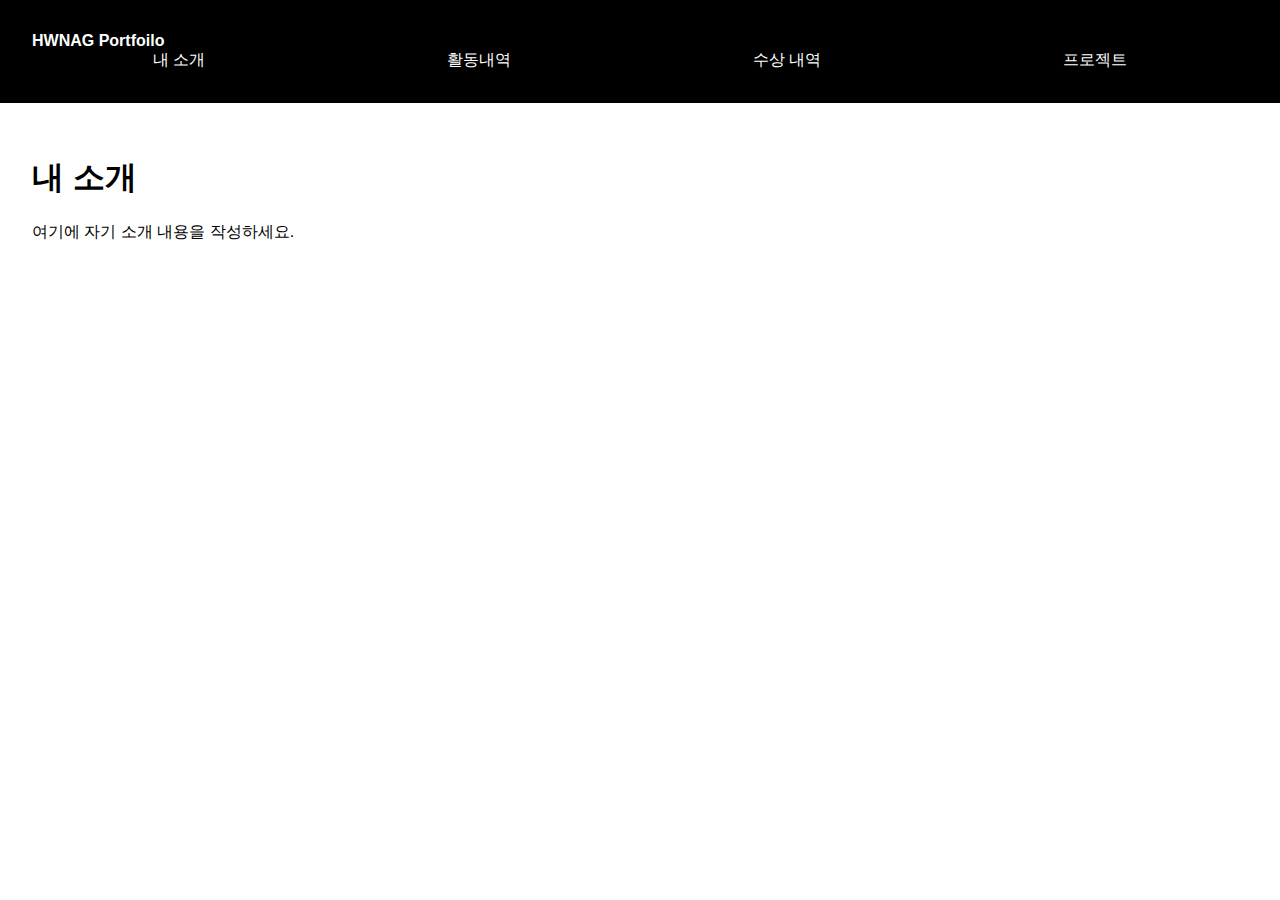
==== index.html @ f0f3b33b "시작" ====
<!DOCTYPE html>
<html lang="ko">
<head>
    <meta charset="UTF-8">
    <meta name="viewport" content="width=device-width, initial-scale=1.0">
    <title>내 소개</title>
    <link rel="stylesheet" href="styles.css">
</head>
<body>
    <nav>
    <b> HWNAG Portfoilo</b>
        <div class="menu-icon" onclick="toggleMenu()">☰</div>
        <ul id="nav-links">
            <li><a href="index.html">내 소개</a></li>
            <li><a href="activities.html">활동내역</a></li>
            <li><a href="awards.html">수상 내역</a></li>
            <li><a href="projects.html">프로젝트</a></li>
        </ul>
    </nav>
    <section>
        <h1>내 소개</h1>
        <p>여기에 자기 소개 내용을 작성하세요.</p>
    </section>
    <script>
        function toggleMenu() {
            var navLinks = document.getElementById("nav-links");
            if (navLinks.style.display === "block") {
                navLinks.style.display = "none";
            } else {
                navLinks.style.display = "block";
            }
        }
    </script>
</body>
</html>
---- styles.css ----
body {
  font-family: Arial, sans-serif;
  margin: 0;
  padding: 0;
}

nav {
  background-color: #000000;
  color: #fff;
  padding: 2rem;
  position: relative;
}

.menu-icon {
  display: none;
  font-size: 1.5rem;
  cursor: pointer;
  position: absolute;
  top: 1rem;
  right: 1rem;
}

nav ul {
  list-style: none;
  display: flex;
  justify-content: space-around;
  padding: 0;
  margin: 0;
}

nav ul li {
  margin: 0;
}

nav ul li a {
  color: #fff;
  text-decoration: none;
  padding: 0.5rem 1rem;
}

nav ul li a:hover {
  background-color: #797979;
}

section {
  padding: 2rem;
}

@media (max-width: 768px) {
  .menu-icon {
      display: block;
  }

  nav ul {
      display: none;
      flex-direction: column;
      width: 100%;
      background-color: #000000;
      position: absolute;
      top: 3rem;
      left: 0;
  }

  nav ul li {
      text-align: center;
      margin: 0;
  }

  nav ul li a {
      display: block;
      padding: 1rem;
  }

  nav ul#nav-links {
      display: none;
  }
}
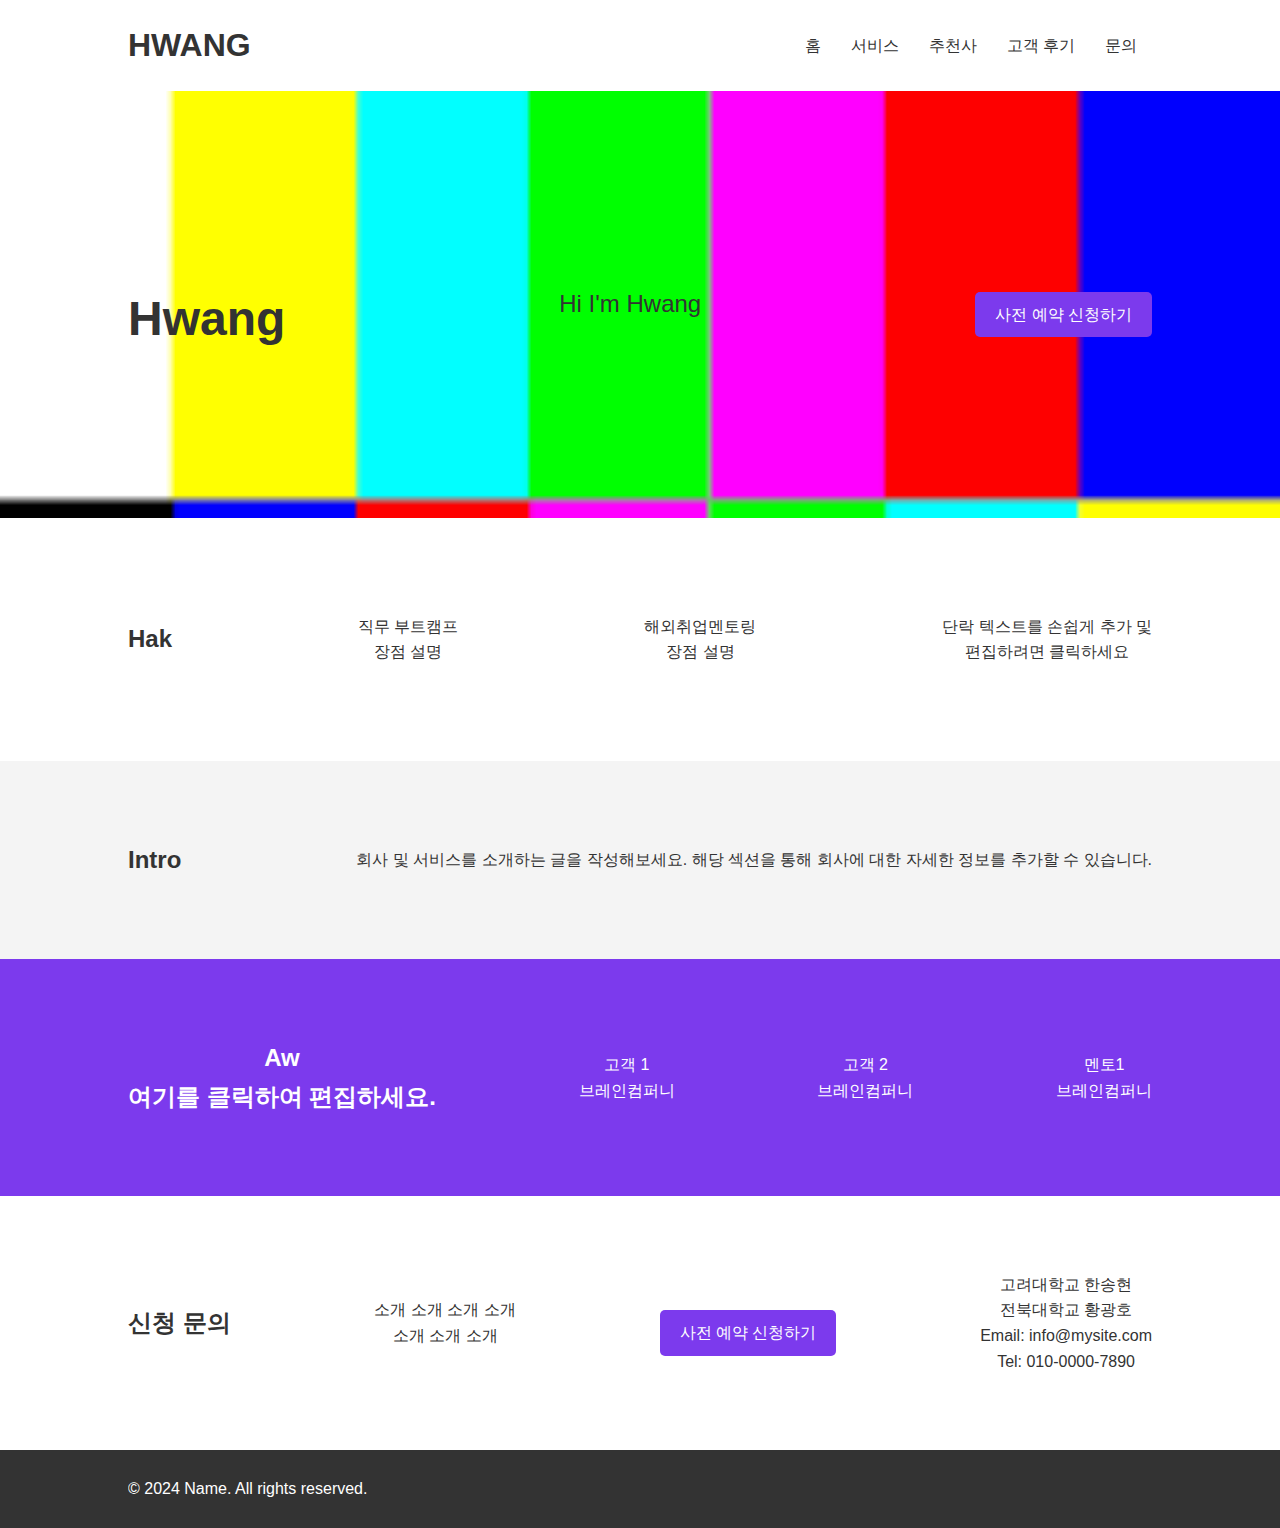
==== commit fdf56103: "수정" ====
--- a/index.html
+++ b/index.html
@@ -1,35 +1,100 @@
+
 <!DOCTYPE html>
 <html lang="ko">
 <head>
     <meta charset="UTF-8">
     <meta name="viewport" content="width=device-width, initial-scale=1.0">
-    <title>내 소개</title>
+    <title>해외 취업 멘토링 플랫폼</title>
     <link rel="stylesheet" href="styles.css">
 </head>
 <body>
-    <nav>
-    <b> HWNAG Portfoilo</b>
-        <div class="menu-icon" onclick="toggleMenu()">☰</div>
-        <ul id="nav-links">
-            <li><a href="index.html">내 소개</a></li>
-            <li><a href="activities.html">활동내역</a></li>
-            <li><a href="awards.html">수상 내역</a></li>
-            <li><a href="projects.html">프로젝트</a></li>
-        </ul>
-    </nav>
-    <section>
-        <h1>내 소개</h1>
-        <p>여기에 자기 소개 내용을 작성하세요.</p>
+    <header>
+        <div class="container">
+            <div class="logo">
+                <h1>HWANG</h1>
+            </div>
+            <nav>
+                <div class="menu-toggle" id="mobile-menu">
+                    <span class="bar"></span>
+                    <span class="bar"></span>
+                    <span class="bar"></span>
+                </div>
+                <ul class="nav-links" id="nav-links">
+                    <li><a href="/index.html">홈</a></li>
+                    <li><a href="/intro.html">서비스</a></li>
+                    <li><a href="#">추천사</a></li>
+                    <li><a href="#">고객 후기</a></li>
+                    <li><a href="#">문의</a></li>
+                </ul>
+            </nav>
+        </div>
+    </header>
+
+    <section id="hero">
+        <div class="container">
+            <h2>Hwang</h2>
+            <p>Hi I'm Hwang</p>
+            <a href="https://forms.gle/NnNFjfzxg97rs1JGA" class="btn-learn-more">사전 예약 신청하기</a>
+        </div>
     </section>
-    <script>
-        function toggleMenu() {
-            var navLinks = document.getElementById("nav-links");
-            if (navLinks.style.display === "block") {
-                navLinks.style.display = "none";
-            } else {
-                navLinks.style.display = "block";
-            }
-        }
+
+    <section id="features">
+        <div class="container">
+            <h2>Hak</h2>
+            <div class="feature">
+                <p>직무 부트캠프<br>장점 설명</p>
+            </div>
+            <div class="feature">
+                <p>해외취업멘토링<br>장점 설명</p>
+            </div>
+            <div class="feature">
+                <p>단락 텍스트를 손쉽게 추가 및<br>편집하려면 클릭하세요</p>
+            </div>
+        </div>
+    </section>
+
+    <section id="about">
+        <div class="container">
+            <h2>Intro</h2>
+            <p>회사 및 서비스를 소개하는 글을 작성해보세요. 해당 섹션을 통해 회사에 대한 자세한 정보를 추가할 수 있습니다.</p>
+        </div>
+    </section>
+
+    <section id="testimonials">
+        <div class="container">
+            <h2>Aw<br>여기를 클릭하여 편집하세요.</h2>
+            <div class="testimonial">
+                <p>고객 1<br>브레인컴퍼니</p>
+            </div>
+            <div class="testimonial">
+                <p>고객 2<br>브레인컴퍼니</p>
+            </div>
+            <div class="testimonial">
+                <p>멘토1<br>브레인컴퍼니</p>
+            </div>
+        </div>
+    </section>
+
+    <section id="contact">
+        <div class="container">
+            <h2>신청 문의</h2>
+            소개 소개 소개 소개 <br>
+            소개 소개 소개 
+            <a href="https://forms.gle/NnNFjfzxg97rs1JGA" class="btn-learn-more">사전 예약 신청하기</a>
+            <p>고려대학교 한송현<br> 전북대학교 황광호 <br>Email: info@mysite.com<br>Tel: 010-0000-7890</p>
+        </div>
+    </section>
+
+    <footer>
+        <div class="container">
+            <p>© 2024 Name. All rights reserved.</p>
+        </div>
+    </footer>
+    <script> 
+        document.getElementById('mobile-menu').addEventListener('click', function() {
+    var navLinks = document.getElementById('nav-links');
+    navLinks.classList.toggle('active');
+});
     </script>
 </body>
 </html>
--- a/styles.css
+++ b/styles.css
@@ -1,77 +1,281 @@
 body {
-  font-family: Arial, sans-serif;
+  font-family: 'Arial', sans-serif;
   margin: 0;
   padding: 0;
+  line-height: 1.6;
+  color: #333;
+}
+
+.container {
+  width: 80%;
+  margin: auto;
+  overflow: hidden;
+  display: flex;
+  justify-content: space-between;
+  align-items: center;
+}
+
+header {
+  background: #fff;
+  color: #333;
+  padding: 20px 0;
+  display: flex;
+  justify-content: space-between;
+  align-items: center;
+}
+
+header .logo h1 {
+  margin: 0;
+  font-size: 2rem;
+  color: #333;
 }
 
 nav {
-  background-color: #000000;
-  color: #fff;
-  padding: 2rem;
-  position: relative;
-}
-
-.menu-icon {
+  display: flex;
+  align-items: center;
+}
+
+.nav-links {
+  list-style: none;
+  padding: 0;
+  margin: 0;
+  display: flex;
+}
+
+.nav-links li {
+  margin: 0 15px;
+}
+
+.nav-links li a {
+  color: #333;
+  text-decoration: none;
+}
+
+.menu-toggle {
   display: none;
-  font-size: 1.5rem;
+  flex-direction: column;
   cursor: pointer;
   position: absolute;
-  top: 1rem;
-  right: 1rem;
-}
-
-nav ul {
-  list-style: none;
-  display: flex;
-  justify-content: space-around;
-  padding: 0;
-  margin: 0;
-}
-
-nav ul li {
-  margin: 0;
-}
-
-nav ul li a {
-  color: #fff;
+  top: 20px;
+  right: 20px; /* 우측 상단에 위치 */
+}
+
+.menu-toggle .bar {
+  width: 30px;
+  height: 3px;
+  background-color: #333;
+  margin: 5px 0;
+  transition: 0.4s;
+}
+
+.btn-contact {
+  background: #7c3aed;
+  color: #fff;
+  padding: 10px 20px;
   text-decoration: none;
-  padding: 0.5rem 1rem;
-}
-
-nav ul li a:hover {
-  background-color: #797979;
-}
-
-section {
-  padding: 2rem;
-}
-
+  border-radius: 5px;
+  margin-left: auto;
+  display: inline-block;
+}
+
+#hero {
+  background-image: url('/images.png');
+  background-size: cover;
+  background-position: center;
+  color: #333;
+  padding: 150px 0;
+  text-align: center;
+}
+
+#hero h2 {
+  font-size: 3rem;
+  margin-bottom: 10px;
+}
+
+#hero p {
+  font-size: 1.5rem;
+}
+
+.btn-learn-more {
+  background: #7c3aed;
+  color: #fff;
+  padding: 10px 20px;
+  text-decoration: none;
+  border-radius: 5px;
+  margin-top: 20px;
+  display: inline-block;
+}
+
+#features {
+  padding: 60px 0;
+  text-align: center;
+}
+
+#features .feature {
+  margin: 20px 0;
+}
+
+#about {
+  background: #f4f4f4;
+  padding: 60px 0;
+  text-align: center;
+}
+
+#testimonials {
+  background: #7c3aed;
+  color: #fff;
+  padding: 60px 0;
+  text-align: center;
+}
+
+#contact {
+  background: #fff;
+  padding: 60px 0;
+  text-align: center;
+}
+
+#contact form {
+  margin-top: 20px;
+  display: inline-block;
+  text-align: left;
+}
+
+#contact form input, #contact form textarea {
+  width: 100%;
+  padding: 10px;
+  margin: 10px 0;
+}
+
+#contact form button {
+  background: #7c3aed;
+  color: #fff;
+  padding: 10px 20px;
+  border: none;
+  border-radius: 5px;
+  cursor: pointer;
+}
+
+footer {
+  background: #333;
+  color: #fff;
+  text-align: center;
+  padding: 10px 0;
+}
+
+/* 모바일 최적화 */
 @media (max-width: 768px) {
-  .menu-icon {
-      display: block;
-  }
-
-  nav ul {
-      display: none;
-      flex-direction: column;
-      width: 100%;
-      background-color: #000000;
-      position: absolute;
-      top: 3rem;
-      left: 0;
-  }
-
-  nav ul li {
-      text-align: center;
-      margin: 0;
-  }
-
-  nav ul li a {
-      display: block;
-      padding: 1rem;
-  }
-
-  nav ul#nav-links {
-      display: none;
-  }
-}
+  .container {
+    width: 90%;
+    flex-direction: column;
+    align-items: center;
+  }
+
+  header {
+    flex-direction: column;
+    align-items: center;
+    padding: 10px 0;
+    position: relative;
+  }
+
+  header .logo h1 {
+    font-size: 1.5rem;
+  }
+
+  .menu-toggle {
+    display: flex; /* 모바일에서 햄버거 메뉴 표시 */
+  }
+
+  .nav-links {
+    flex-direction: column;
+    width: 100%;
+    display: none;
+    text-align: center;
+  }
+
+  .nav-links.active {
+    display: flex; /* 토글 시 네비게이션 표시 */
+  }
+
+  .btn-contact {
+    margin-left: 0;
+    width: 100%;
+    text-align: center;
+    padding: 15px 0;
+  }
+
+  #hero {
+    padding: 100px 0;
+    background-position: top;
+  }
+
+  #hero h2 {
+    font-size: 2rem;
+  }
+
+  #hero p {
+    font-size: 1.2rem;
+  }
+
+  .btn-learn-more {
+    width: 100%;
+    text-align: center;
+    padding: 15px 0;
+    font-size: 1.2rem;
+  }
+
+  #features, #about, #testimonials, #contact {
+    padding: 50px 0;
+  }
+
+  #features .feature {
+    margin: 15px 0;
+  }
+
+  #contact form input, #contact form textarea {
+    width: 100%;
+    padding: 15px;
+    margin: 10px 0;
+    font-size: 1rem;
+  }
+
+  #contact form button {
+    width: 100%;
+    padding: 15px;
+    font-size: 1.2rem;
+  }
+}
+
+/* 더 작은 모바일 기기 (예: 아이폰 SE) */
+@media (max-width: 480px) {
+  header .logo h1 {
+    font-size: 2.0rem;
+  }
+
+  .btn-contact {
+    padding: 12px 0;
+    font-size: 1rem;
+  }
+
+  #hero h2 {
+    font-size: 1.8rem;
+  }
+
+  #hero p {
+    font-size: 1rem;
+  }
+
+  .btn-learn-more {
+    padding: 12px 0;
+    font-size: 1rem;
+  }
+
+  #contact form input, #contact form textarea {
+    padding: 12px;
+    font-size: 0.9rem;
+  }
+
+  #contact form button {
+    padding: 12px;
+    font-size: 1rem;
+  }
+}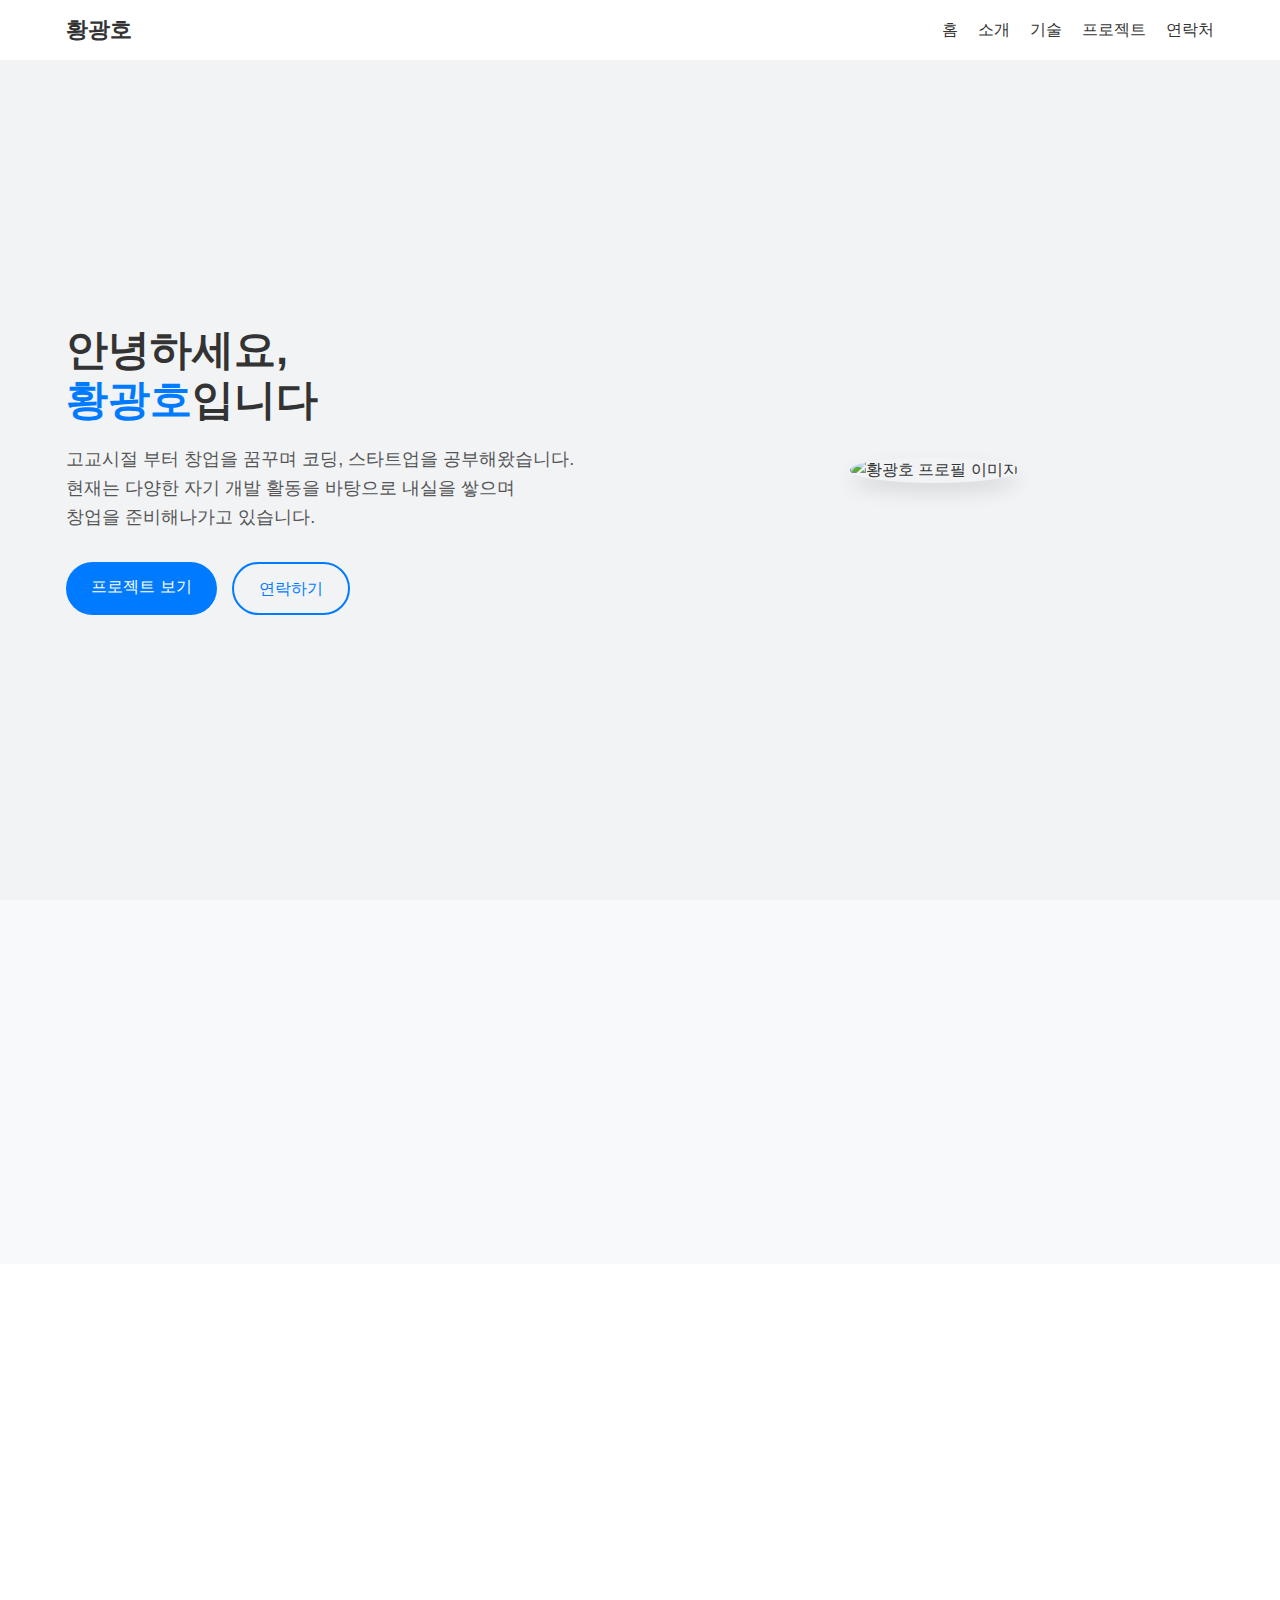
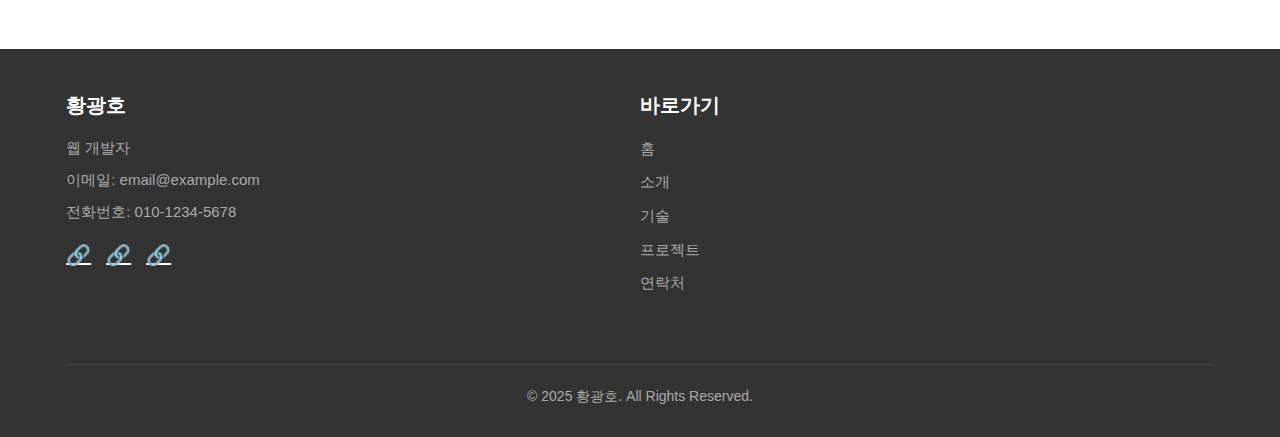
==== commit 9c44387b: "firsT" ====
--- a/index.html
+++ b/index.html
@@ -1,100 +1,907 @@
-
 <!DOCTYPE html>
 <html lang="ko">
 <head>
     <meta charset="UTF-8">
-    <meta name="viewport" content="width=device-width, initial-scale=1.0">
-    <title>해외 취업 멘토링 플랫폼</title>
-    <link rel="stylesheet" href="styles.css">
+    <meta name="viewport" content="width=device-width, initial-scale=1.0, maximum-scale=1.0, user-scalable=no">
+    <title>황광호 포트폴리오</title>
+    <style>
+        /* 기본 스타일 */
+        * {
+            margin: 0;
+            padding: 0;
+            box-sizing: border-box;
+            font-family: 'Noto Sans KR', sans-serif;
+        }
+        
+        body {
+            background-color: #f8f9fa;
+            color: #333;
+            line-height: 1.6;
+            font-size: 16px;
+        }
+        
+        .container {
+            width: 92%;
+            max-width: 1200px;
+            margin: 0 auto;
+            padding: 0 15px;
+        }
+        
+        /* 헤더 스타일 */
+        header {
+            background-color: #fff;
+            box-shadow: 0 2px 10px rgba(0,0,0,0.1);
+            position: fixed;
+            width: 100%;
+            top: 0;
+            z-index: 1000;
+        }
+        
+        nav {
+            display: flex;
+            justify-content: space-between;
+            align-items: center;
+            height: 60px;
+        }
+        
+        .logo {
+            font-size: 22px;
+            font-weight: 700;
+            z-index: 1001;
+        }
+        
+        .nav-links {
+            display: flex;
+            list-style: none;
+        }
+        
+        .nav-links li {
+            margin-left: 20px;
+        }
+        
+        .nav-links a {
+            text-decoration: none;
+            color: #333;
+            font-weight: 500;
+            transition: color 0.3s;
+        }
+        
+        .nav-links a:hover {
+            color: #007bff;
+        }
+        
+        /* 모바일 메뉴 버튼 */
+        .menu-toggle {
+            display: none;
+            background: none;
+            border: none;
+            font-size: 24px;
+            cursor: pointer;
+            z-index: 1001;
+        }
+        
+        /* 히어로 섹션 스타일 */
+        .hero {
+            min-height: 100vh;
+            display: flex;
+            align-items: center;
+            padding: 80px 0 40px;
+            background-color: #f1f3f5;
+        }
+        
+        .hero-content {
+            display: flex;
+            align-items: center;
+            justify-content: space-between;
+        }
+        
+        .hero-text {
+            flex: 1;
+            padding-right: 30px;
+        }
+        
+        .hero-image {
+            flex: 1;
+            text-align: center;
+        }
+        
+        .profile-image {
+            width: 280px;
+            height: 280px;
+            border-radius: 50%;
+            object-fit: cover;
+            box-shadow: 0 10px 20px rgba(0,0,0,0.1);
+        }
+        
+        .hero h1 {
+            font-size: 42px;
+            margin-bottom: 20px;
+            line-height: 1.2;
+        }
+        
+        .hero p {
+            font-size: 18px;
+            margin-bottom: 30px;
+            color: #555;
+        }
+        
+        .hero-buttons {
+            display: flex;
+            gap: 15px;
+        }
+        
+        .btn {
+            padding: 12px 25px;
+            border-radius: 30px;
+            font-weight: 500;
+            text-decoration: none;
+            transition: all 0.3s;
+            cursor: pointer;
+            display: inline-block;
+            text-align: center;
+        }
+        
+        .btn-primary {
+            background-color: #007bff;
+            color: #fff;
+            border: none;
+        }
+        
+        .btn-primary:hover {
+            background-color: #0069d9;
+        }
+        
+        .btn-outline {
+            background-color: transparent;
+            color: #007bff;
+            border: 2px solid #007bff;
+        }
+        
+        .btn-outline:hover {
+            background-color: #007bff;
+            color: #fff;
+        }
+        
+        /* 소개 섹션 스타일 */
+        .section {
+            padding: 70px 0;
+        }
+        
+        .section-title {
+            text-align: center;
+            margin-bottom: 40px;
+        }
+        
+        .section-title h2 {
+            font-size: 32px;
+            margin-bottom: 12px;
+        }
+        
+        .section-title p {
+            color: #666;
+            font-size: 18px;
+        }
+        
+        /* 스킬 스타일 */
+        .skills {
+            background-color: #fff;
+        }
+        
+        .skill-grid {
+            display: grid;
+            grid-template-columns: repeat(auto-fill, minmax(280px, 1fr));
+            gap: 25px;
+        }
+        
+        .skill-item {
+            padding: 25px 20px;
+            background-color: #f8f9fa;
+            border-radius: 10px;
+            transition: transform 0.3s;
+        }
+        
+        .skill-item:hover {
+            transform: translateY(-5px);
+            box-shadow: 0 10px 20px rgba(0,0,0,0.1);
+        }
+        
+        .skill-icon {
+            font-size: 36px;
+            margin-bottom: 15px;
+            color: #007bff;
+        }
+        
+        .skill-item h3 {
+            margin-bottom: 12px;
+            font-size: 20px;
+        }
+        
+        /* 프로젝트 스타일 */
+        .projects {
+            background-color: #f1f3f5;
+        }
+        
+        .project-grid {
+            display: grid;
+            grid-template-columns: repeat(auto-fill, minmax(300px, 1fr));
+            gap: 25px;
+        }
+        
+        .project-item {
+            background-color: #fff;
+            border-radius: 10px;
+            overflow: hidden;
+            box-shadow: 0 5px 15px rgba(0,0,0,0.1);
+            transition: transform 0.3s;
+        }
+        
+        .project-item:hover {
+            transform: translateY(-5px);
+        }
+        
+        .project-image {
+            height: 180px;
+            width: 100%;
+            object-fit: cover;
+        }
+        
+        .project-content {
+            padding: 20px;
+        }
+        
+        .project-content h3 {
+            margin-bottom: 10px;
+            font-size: 20px;
+        }
+        
+        .project-content p {
+            color: #666;
+            margin-bottom: 15px;
+            font-size: 15px;
+        }
+        
+        .project-tags {
+            display: flex;
+            flex-wrap: wrap;
+            gap: 5px;
+            margin-bottom: 15px;
+        }
+        
+        .project-tag {
+            background-color: #e9ecef;
+            padding: 5px 10px;
+            border-radius: 5px;
+            font-size: 13px;
+        }
+        
+        /* 연락처 스타일 */
+        .contact {
+            background-color: #fff;
+        }
+        
+        .contact-form {
+            max-width: 600px;
+            margin: 0 auto;
+        }
+        
+        .form-group {
+            margin-bottom: 20px;
+        }
+        
+        .form-control {
+            width: 100%;
+            padding: 15px;
+            border: 1px solid #ced4da;
+            border-radius: 5px;
+            font-size: 16px;
+        }
+        
+        textarea.form-control {
+            height: 150px;
+            resize: vertical;
+        }
+        
+        .btn-submit {
+            background-color: #007bff;
+            color: #fff;
+            border: none;
+            padding: 15px 25px;
+            border-radius: 30px;
+            font-weight: 500;
+            cursor: pointer;
+            transition: background-color 0.3s;
+            width: 100%;
+            font-size: 16px;
+        }
+        
+        .btn-submit:hover {
+            background-color: #0069d9;
+        }
+        
+        /* 푸터 스타일 */
+        footer {
+            background-color: #333;
+            color: #fff;
+            padding: 40px 0 30px;
+        }
+        
+        .footer-content {
+            display: flex;
+            justify-content: space-between;
+            flex-wrap: wrap;
+        }
+        
+        .footer-info {
+            flex: 1;
+            min-width: 250px;
+            margin-bottom: 30px;
+        }
+        
+        .footer-info h3 {
+            margin-bottom: 15px;
+            font-size: 20px;
+        }
+        
+        .footer-info p {
+            margin-bottom: 8px;
+            color: #aaa;
+            font-size: 15px;
+        }
+        
+        .social-links {
+            display: flex;
+            gap: 15px;
+            margin-top: 15px;
+        }
+        
+        .social-links a {
+            color: #fff;
+            font-size: 20px;
+            transition: color 0.3s;
+        }
+        
+        .social-links a:hover {
+            color: #007bff;
+        }
+        
+        .footer-links {
+            flex: 1;
+            min-width: 150px;
+            margin-bottom: 30px;
+        }
+        
+        .footer-links h3 {
+            margin-bottom: 15px;
+            font-size: 20px;
+        }
+        
+        .footer-links ul {
+            list-style: none;
+        }
+        
+        .footer-links li {
+            margin-bottom: 8px;
+        }
+        
+        .footer-links a {
+            color: #aaa;
+            text-decoration: none;
+            transition: color 0.3s;
+            font-size: 15px;
+        }
+        
+        .footer-links a:hover {
+            color: #fff;
+        }
+        
+        .copyright {
+            text-align: center;
+            margin-top: 30px;
+            padding-top: 20px;
+            border-top: 1px solid #444;
+            color: #aaa;
+            font-size: 14px;
+        }
+        
+        /* 모바일 메뉴 스타일 */
+        .mobile-menu {
+            position: fixed;
+            top: 0;
+            right: -100%;
+            width: 250px;
+            height: 100vh;
+            background-color: #fff;
+            box-shadow: -5px 0 15px rgba(0,0,0,0.1);
+            z-index: 1000;
+            transition: right 0.3s ease;
+            display: flex;
+            flex-direction: column;
+            padding: 80px 20px 30px;
+        }
+        
+        .mobile-menu.active {
+            right: 0;
+        }
+        
+        .mobile-menu-links {
+            list-style: none;
+        }
+        
+        .mobile-menu-links li {
+            margin-bottom: 15px;
+        }
+        
+        .mobile-menu-links a {
+            text-decoration: none;
+            color: #333;
+            font-size: 18px;
+            font-weight: 500;
+            display: block;
+            padding: 10px 0;
+            transition: color 0.3s;
+        }
+        
+        .mobile-menu-links a:hover {
+            color: #007bff;
+        }
+        
+        .overlay {
+            position: fixed;
+            top: 0;
+            left: 0;
+            width: 100%;
+            height: 100%;
+            background-color: rgba(0,0,0,0.5);
+            z-index: 999;
+            display: none;
+        }
+        
+        .overlay.active {
+            display: block;
+        }
+        
+        /* 애니메이션 스타일 */
+        .fade-in {
+            opacity: 0;
+            transform: translateY(20px);
+            transition: opacity 0.5s, transform 0.5s;
+        }
+        
+        .fade-in.active {
+            opacity: 1;
+            transform: translateY(0);
+        }
+        
+        /* 반응형 스타일 */
+        @media (max-width: 992px) {
+            .hero-content {
+                flex-direction: column-reverse;
+                text-align: center;
+            }
+            
+            .hero-text {
+                padding-right: 0;
+                margin-top: 30px;
+            }
+            
+            .hero-buttons {
+                justify-content: center;
+            }
+            
+            .profile-image {
+                width: 220px;
+                height: 220px;
+            }
+            
+            .hero h1 {
+                font-size: 36px;
+            }
+        }
+        
+        @media (max-width: 768px) {
+            .nav-links {
+                display: none;
+            }
+            
+            .menu-toggle {
+                display: block;
+            }
+            
+            .section {
+                padding: 50px 0;
+            }
+            
+            .section-title h2 {
+                font-size: 28px;
+            }
+            
+            .skill-grid {
+                grid-template-columns: 1fr;
+                gap: 20px;
+            }
+            
+            .project-grid {
+                grid-template-columns: 1fr;
+            }
+            
+            .btn {
+                padding: 10px 20px;
+                font-size: 15px;
+            }
+            
+            .hero-buttons {
+                flex-direction: column;
+                gap: 10px;
+            }
+            
+            .hero-buttons .btn {
+                width: 100%;
+            }
+            
+            .hero p {
+                font-size: 16px;
+            }
+        }
+        
+        @media (max-width: 480px) {
+            .profile-image {
+                width: 180px;
+                height: 180px;
+            }
+            
+            .hero h1 {
+                font-size: 30px;
+            }
+            
+            .section-title h2 {
+                font-size: 26px;
+            }
+            
+            .skill-item, .project-content {
+                padding: 15px;
+            }
+            
+            .project-image {
+                height: 160px;
+            }
+            
+            body {
+                font-size: 15px;
+            }
+        }
+        
+        /* 터치 디바이스 최적화 */
+        @media (hover: none) {
+            .btn:hover, .project-item:hover, .skill-item:hover {
+                transform: none;
+            }
+        }
+    </style>
 </head>
 <body>
+    <!-- 헤더 섹션 -->
     <header>
         <div class="container">
-            <div class="logo">
-                <h1>HWANG</h1>
-            </div>
             <nav>
-                <div class="menu-toggle" id="mobile-menu">
-                    <span class="bar"></span>
-                    <span class="bar"></span>
-                    <span class="bar"></span>
-                </div>
-                <ul class="nav-links" id="nav-links">
-                    <li><a href="/index.html">홈</a></li>
-                    <li><a href="/intro.html">서비스</a></li>
-                    <li><a href="#">추천사</a></li>
-                    <li><a href="#">고객 후기</a></li>
-                    <li><a href="#">문의</a></li>
+                <div class="logo">황광호</div>
+                <ul class="nav-links">
+                    <li><a href="#home">홈</a></li>
+                    <li><a href="#about">소개</a></li>
+                    <li><a href="#skills">기술</a></li>
+                    <li><a href="#projects">프로젝트</a></li>
+                    <li><a href="#contact">연락처</a></li>
                 </ul>
+                <button class="menu-toggle">☰</button>
             </nav>
         </div>
     </header>
+    
+    <!-- 모바일 메뉴 -->
+    <div class="mobile-menu">
+        <ul class="mobile-menu-links">
+            <li><a href="#home" class="mobile-link">홈</a></li>
+            <li><a href="#about" class="mobile-link">소개</a></li>
+            <li><a href="#skills" class="mobile-link">기술</a></li>
+            <li><a href="#projects" class="mobile-link">프로젝트</a></li>
+            <li><a href="#contact" class="mobile-link">연락처</a></li>
+        </ul>
+    </div>
+    
+    <div class="overlay"></div>
 
-    <section id="hero">
+    <!-- 히어로 섹션 -->
+    <section class="hero" id="home">
         <div class="container">
-            <h2>Hwang</h2>
-            <p>Hi I'm Hwang</p>
-            <a href="https://forms.gle/NnNFjfzxg97rs1JGA" class="btn-learn-more">사전 예약 신청하기</a>
-        </div>
-    </section>
+            <div class="hero-content">
+                <div class="hero-text">
+                    <h1>안녕하세요,<br> <span style="color: #007bff;">황광호</span>입니다</h1>
+                    <p>고교시절 부터 창업을 꿈꾸며 코딩, 스타트업을 공부해왔습니다. <br>
 
-    <section id="features">
-        <div class="container">
-            <h2>Hak</h2>
-            <div class="feature">
-                <p>직무 부트캠프<br>장점 설명</p>
-            </div>
-            <div class="feature">
-                <p>해외취업멘토링<br>장점 설명</p>
-            </div>
-            <div class="feature">
-                <p>단락 텍스트를 손쉽게 추가 및<br>편집하려면 클릭하세요</p>
+                        현재는 다양한 자기 개발 활동을 바탕으로 내실을 쌓으며 <br>창업을 준비해나가고 있습니다.</p>
+                    <div class="hero-buttons">
+                        <a href="#projects" class="btn btn-primary">프로젝트 보기</a>
+                        <a href="#contact" class="btn btn-outline">연락하기</a>
+                    </div>
+                </div>
+                <div class="hero-image">
+                    <img src="/증명사진.jpeg" alt="황광호 프로필 이미지" class="profile-image">
+                </div>
             </div>
         </div>
     </section>
 
-    <section id="about">
+    <!-- 소개 섹션 -->
+    <section class="section" id="about">
         <div class="container">
-            <h2>Intro</h2>
-            <p>회사 및 서비스를 소개하는 글을 작성해보세요. 해당 섹션을 통해 회사에 대한 자세한 정보를 추가할 수 있습니다.</p>
-        </div>
-    </section>
-
-    <section id="testimonials">
-        <div class="container">
-            <h2>Aw<br>여기를 클릭하여 편집하세요.</h2>
-            <div class="testimonial">
-                <p>고객 1<br>브레인컴퍼니</p>
+            <div class="section-title fade-in">
+                <h2>소개</h2>
+                <p>저에 대해 더 알아보세요</p>
             </div>
-            <div class="testimonial">
-                <p>고객 2<br>브레인컴퍼니</p>
-            </div>
-            <div class="testimonial">
-                <p>멘토1<br>브레인컴퍼니</p>
+            <div class="fade-in">
+                <p style="text-align: center; max-width: 800px; margin: 0 auto; font-size: 17px; line-height: 1.8;">
+                    저는 사용자 중심의 웹 개발에 열정을 가진 개발자입니다. 최신 웹 기술과 디자인 트렌드를 적용하여 사용자 경험을 향상시키는 것을 목표로 합니다. 다양한 프로젝트 경험을 통해 문제 해결 능력을 키웠으며, 팀과의 협업을 통해 더 나은 결과물을 만들어내는 것을 좋아합니다.
+                </p>
             </div>
         </div>
     </section>
 
-    <section id="contact">
+    <!-- 기술 섹션 -->
+    <section class="section skills" id="skills">
         <div class="container">
-            <h2>신청 문의</h2>
-            소개 소개 소개 소개 <br>
-            소개 소개 소개 
-            <a href="https://forms.gle/NnNFjfzxg97rs1JGA" class="btn-learn-more">사전 예약 신청하기</a>
-            <p>고려대학교 한송현<br> 전북대학교 황광호 <br>Email: info@mysite.com<br>Tel: 010-0000-7890</p>
+            <div class="section-title fade-in">
+                <h2>기술</h2>
+                <p>저의 전문 분야입니다</p>
+            </div>
+            <div class="skill-grid">
+                <div class="skill-item fade-in">
+                    <div class="skill-icon">💻</div>
+                    <h3>프론트엔드 개발</h3>
+                    <p>HTML, CSS, JavaScript를 활용한 반응형 웹 사이트 개발</p>
+                </div>
+                <div class="skill-item fade-in">
+                    <div class="skill-icon">🛠️</div>
+                    <h3>백엔드 개발</h3>
+                    <p>Node.js, Express를 활용한 서버 및 API 개발</p>
+                </div>
+                <div class="skill-item fade-in">
+                    <div class="skill-icon">🎨</div>
+                    <h3>UI/UX 디자인</h3>
+                    <p>사용자 중심의 인터페이스 디자인 및 프로토타이핑</p>
+                </div>
+                <div class="skill-item fade-in">
+                    <div class="skill-icon">📱</div>
+                    <h3>반응형 웹</h3>
+                    <p>모바일부터 데스크톱까지 모든 기기에 최적화된 웹 개발</p>
+                </div>
+                <div class="skill-item fade-in">
+                    <div class="skill-icon">🔍</div>
+                    <h3>SEO 최적화</h3>
+                    <p>검색 엔진 최적화를 통한 웹사이트 노출 향상</p>
+                </div>
+                <div class="skill-item fade-in">
+                    <div class="skill-icon">🚀</div>
+                    <h3>성능 최적화</h3>
+                    <p>웹사이트 로딩 속도 및 사용자 경험 개선</p>
+                </div>
+            </div>
         </div>
     </section>
 
+    <!-- 프로젝트 섹션 -->
+    <section class="section projects" id="projects">
+        <div class="container">
+            <div class="section-title fade-in">
+                <h2>프로젝트</h2>
+                <p>저의 최근 작업물입니다</p>
+            </div>
+            <div class="project-grid">
+                <div class="project-item fade-in">
+                    <img src="/api/placeholder/400/300" alt="프로젝트 이미지" class="project-image">
+                    <div class="project-content">
+                        <h3>포트폴리오 웹사이트</h3>
+                        <p>개인 포트폴리오를 위한 반응형 웹사이트 제작</p>
+                        <div class="project-tags">
+                            <span class="project-tag">HTML</span>
+                            <span class="project-tag">CSS</span>
+                            <span class="project-tag">JavaScript</span>
+                        </div>
+                        <a href="#" class="btn btn-outline">자세히 보기</a>
+                    </div>
+                </div>
+                <div class="project-item fade-in">
+                    <img src="/api/placeholder/400/300" alt="프로젝트 이미지" class="project-image">
+                    <div class="project-content">
+                        <h3>온라인 쇼핑몰</h3>
+                        <p>사용자 친화적인 인터페이스의 이커머스 웹사이트</p>
+                        <div class="project-tags">
+                            <span class="project-tag">HTML</span>
+                            <span class="project-tag">CSS</span>
+                            <span class="project-tag">JavaScript</span>
+                            <span class="project-tag">Node.js</span>
+                        </div>
+                        <a href="#" class="btn btn-outline">자세히 보기</a>
+                    </div>
+                </div>
+                <div class="project-item fade-in">
+                    <img src="/api/placeholder/400/300" alt="프로젝트 이미지" class="project-image">
+                    <div class="project-content">
+                        <h3>블로그 플랫폼</h3>
+                        <p>개인 블로그를 위한 맞춤형 CMS 개발</p>
+                        <div class="project-tags">
+                            <span class="project-tag">HTML</span>
+                            <span class="project-tag">CSS</span>
+                            <span class="project-tag">JavaScript</span>
+                            <span class="project-tag">Node.js</span>
+                        </div>
+                        <a href="#" class="btn btn-outline">자세히 보기</a>
+                    </div>
+                </div>
+            </div>
+        </div>
+    </section>
+
+    <!-- 연락처 섹션 -->
+    <section class="section contact" id="contact">
+        <div class="container">
+          <div class="section-title fade-in">
+            <h2>연락처</h2>
+            <p>궁금한 점이나 협업 제안이 있으시면 연락주세요</p>
+          </div>
+          <div class="contact-form fade-in">
+            <form action="https://formspree.io/f/mblgdory" method="POST">
+              <div class="form-group">
+                <input type="text" name="name" class="form-control" placeholder="이름" required>
+              </div>
+              <div class="form-group">
+                <input type="email" name="email" class="form-control" placeholder="이메일" required>
+              </div>
+              <div class="form-group">
+                <input type="text" name="subject" class="form-control" placeholder="제목" required>
+              </div>
+              <div class="form-group">
+                <textarea name="message" class="form-control" placeholder="메시지" required></textarea>
+              </div>
+              <button type="submit" class="btn-submit">메시지 보내기</button>
+            </form>
+          </div>
+        </div>
+      </section>
+      
+    
+
+    <!-- 푸터 섹션 -->
     <footer>
         <div class="container">
-            <p>© 2024 Name. All rights reserved.</p>
+            <div class="footer-content">
+                <div class="footer-info">
+                    <h3>황광호</h3>
+                    <p>웹 개발자</p>
+                    <p>이메일: email@example.com</p>
+                    <p>전화번호: 010-1234-5678</p>
+                    <div class="social-links">
+                        <a href="#"><span>🔗</span></a>
+                        <a href="#"><span>🔗</span></a>
+                        <a href="#"><span>🔗</span></a>
+                    </div>
+                </div>
+                <div class="footer-links">
+                    <h3>바로가기</h3>
+                    <ul>
+                        <li><a href="#home">홈</a></li>
+                        <li><a href="#about">소개</a></li>
+                        <li><a href="#skills">기술</a></li>
+                        <li><a href="#projects">프로젝트</a></li>
+                        <li><a href="#contact">연락처</a></li>
+                    </ul>
+                </div>
+            </div>
+            <div class="copyright">
+                <p>&copy; 2025 황광호. All Rights Reserved.</p>
+            </div>
         </div>
     </footer>
-    <script> 
-        document.getElementById('mobile-menu').addEventListener('click', function() {
-    var navLinks = document.getElementById('nav-links');
-    navLinks.classList.toggle('active');
-});
+
+    <script>
+        // 모바일 메뉴 토글
+        const menuToggle = document.querySelector('.menu-toggle');
+        const mobileMenu = document.querySelector('.mobile-menu');
+        const overlay = document.querySelector('.overlay');
+        const mobileLinks = document.querySelectorAll('.mobile-link');
+        
+        menuToggle.addEventListener('click', function() {
+            mobileMenu.classList.toggle('active');
+            overlay.classList.toggle('active');
+            document.body.style.overflow = mobileMenu.classList.contains('active') ? 'hidden' : '';
+        });
+        
+        overlay.addEventListener('click', function() {
+            mobileMenu.classList.remove('active');
+            overlay.classList.remove('active');
+            document.body.style.overflow = '';
+        });
+        
+        mobileLinks.forEach(link => {
+            link.addEventListener('click', function() {
+                mobileMenu.classList.remove('active');
+                overlay.classList.remove('active');
+                document.body.style.overflow = '';
+            });
+        });
+        
+        // 스크롤 시 헤더 스타일 변경
+        window.addEventListener('scroll', function() {
+            const header = document.querySelector('header');
+            if (window.scrollY > 50) {
+                header.style.boxShadow = '0 2px 10px rgba(0,0,0,0.1)';
+            } else {
+                header.style.boxShadow = 'none';
+            }
+        });
+        
+        // 부드러운 스크롤 이동
+        document.querySelectorAll('a[href^="#"]').forEach(anchor => {
+            anchor.addEventListener('click', function (e) {
+                e.preventDefault();
+                
+                const targetId = this.getAttribute('href');
+                const targetElement = document.querySelector(targetId);
+                const headerOffset = 60;
+                const elementPosition = targetElement.getBoundingClientRect().top;
+                const offsetPosition = elementPosition + window.pageYOffset - headerOffset;
+                
+                window.scrollTo({
+                    top: offsetPosition,
+                    behavior: 'smooth'
+                });
+            });
+        });
+        
+        // 스크롤 시 애니메이션 효과
+        function checkFadeElements() {
+            const fadeElements = document.querySelectorAll('.fade-in');
+            
+            fadeElements.forEach(element => {
+                const elementTop = element.getBoundingClientRect().top;
+                const windowHeight = window.innerHeight;
+                
+                if (elementTop < windowHeight - 50) {
+                    element.classList.add('active');
+                }
+            });
+        }
+        
+        // 스크롤 이벤트에 애니메이션 체크 함수 등록 (성능 최적화)
+        let scrollTimeout;
+        window.addEventListener('scroll', function() {
+            if (scrollTimeout) {
+                window.cancelAnimationFrame(scrollTimeout);
+            }
+            
+            scrollTimeout = window.requestAnimationFrame(function() {
+                checkFadeElements();
+            });
+        });
+        
+        // 페이지 로드 시 초기 애니메이션 실행
+        window.addEventListener('load', function() {
+            setTimeout(() => {
+                checkFadeElements();
+            }, 100);
+        });
+        
+        // 터치 이벤트 최적화 (모바일)
+        let touchStartY = 0;
+        
+        document.addEventListener('touchstart', function(e) {
+            touchStartY = e.touches[0].clientY;
+        }, {passive: true});
+        
+            // 스크롤 이벤트 한 번 트리거하여 초기 요소 활성화
+            window.dispatchEvent(new Event('scroll'));
+        
+            document.querySelector("form").addEventListener("submit", function (e) {
+    alert("메시지가 전송되었습니다! 감사합니다 :)");
+  });
     </script>
 </body>
-</html>
+</html>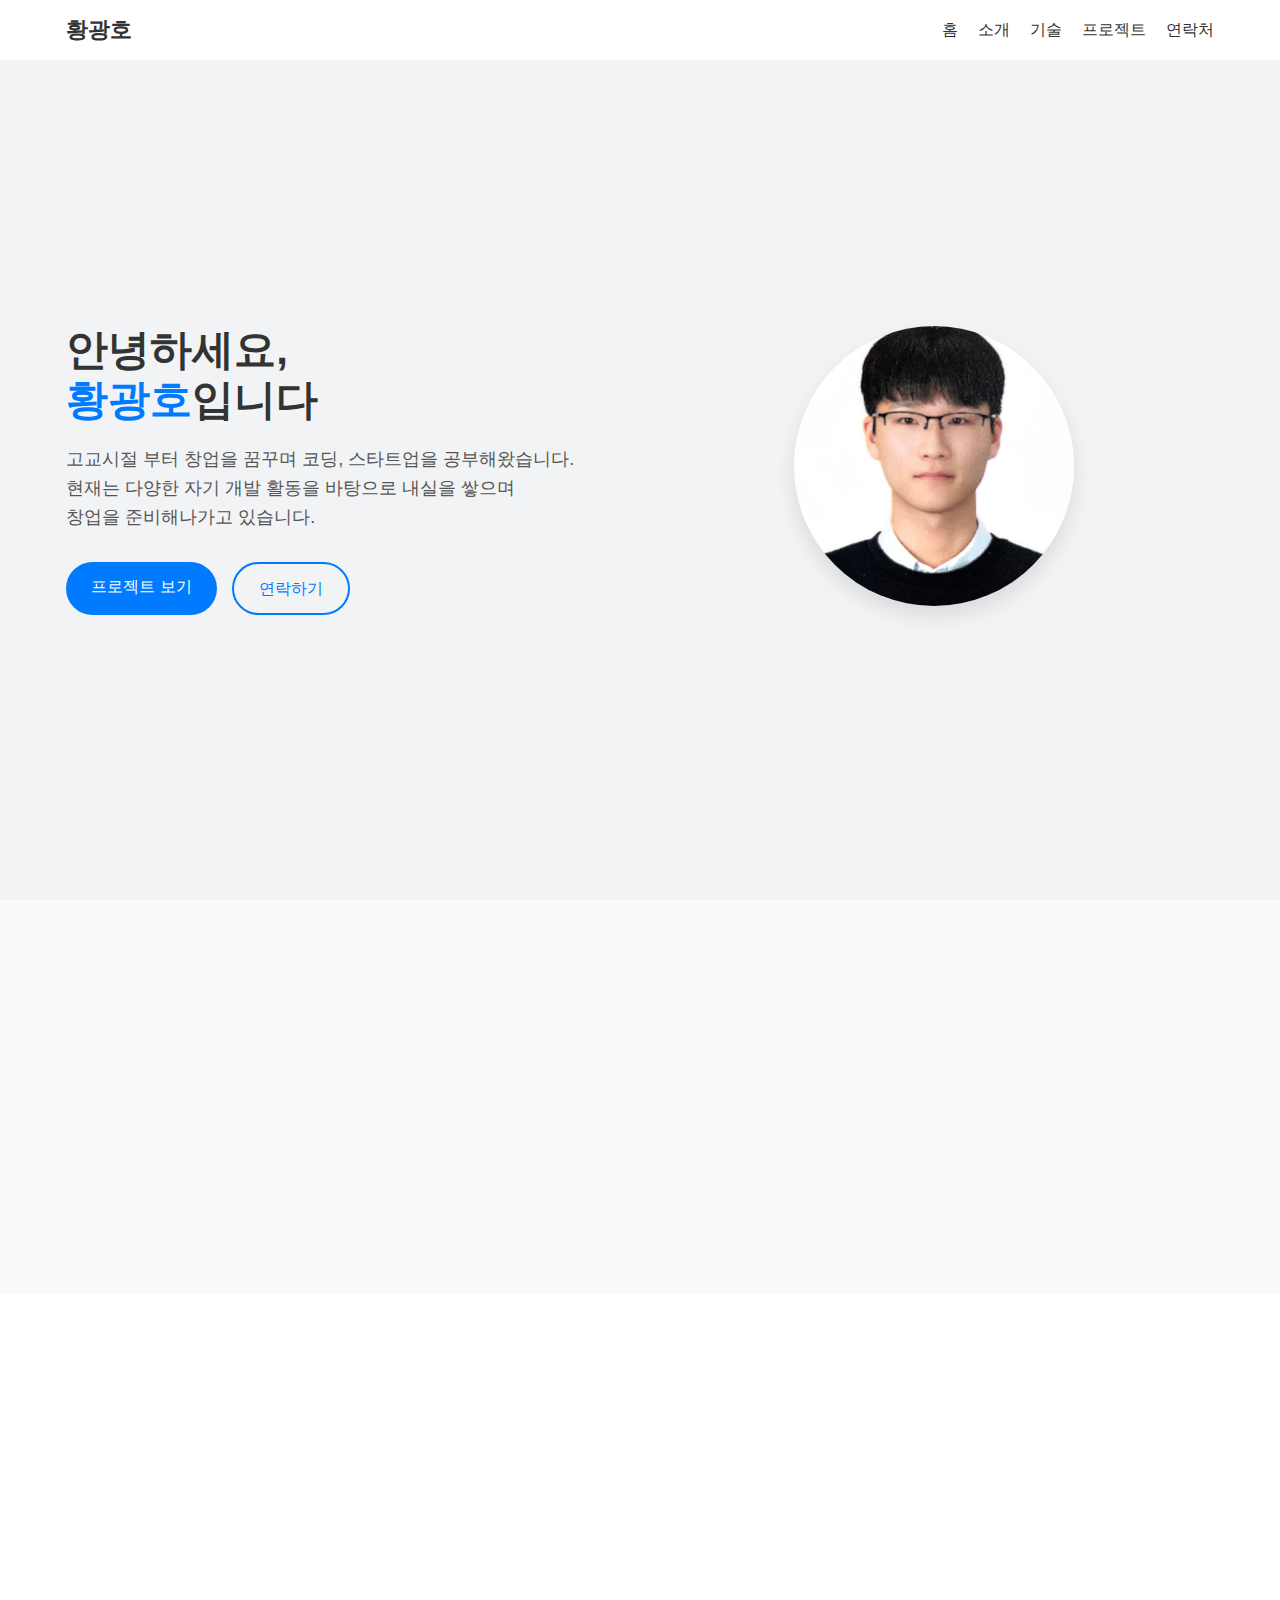
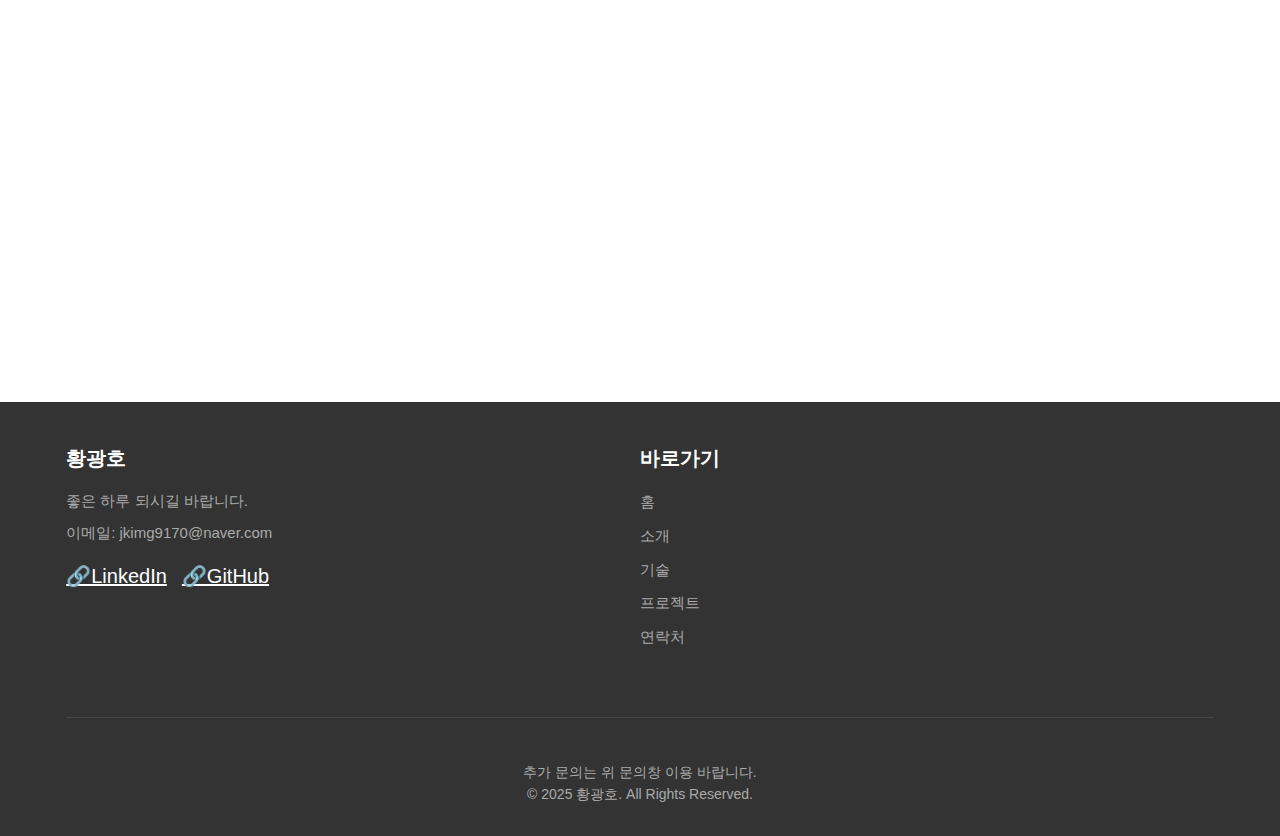
==== commit 59bcc316: "학력" ====
--- a/index.html
+++ b/index.html
@@ -3,6 +3,17 @@
 <head>
     <meta charset="UTF-8">
     <meta name="viewport" content="width=device-width, initial-scale=1.0, maximum-scale=1.0, user-scalable=no">
+    <meta name="description" content="황광호 포트폴리오 | 창의적인 웹 개발자, 다양한 프로젝트와 기술 소개">
+<meta name="keywords" content="황광호, 포트폴리오, 웹개발자, 프론트엔드, 백엔드, 전북대,부산관광고,관광고,서울대,부산,전북,익산">
+<meta name="author" content="황광호">
+<meta name="google-site-verification" content="TJxUji738eBIn5ZUKDXgTq4-kxm44jZJe5e0g0Ev0uw" />
+<meta property="og:title" content="황광호 포트폴리오">
+<meta property="og:description" content="웹 개발자 황광호의 프로젝트와 기술 역량을 소개합니다.">
+<meta property="og:url" content="https://hwang-hwang.vercel.app/">
+<meta property="og:type" content="website">
+<link rel="icon" href="/me.jpeg" type="image/png">
+
+
     <title>황광호 포트폴리오</title>
     <style>
         /* 기본 스타일 */
@@ -540,8 +551,11 @@
             
             .hero p {
                 font-size: 16px;
-            }
-        }
+
+            }
+
+        }
+
         
         @media (max-width: 480px) {
             .profile-image {
@@ -624,26 +638,42 @@
                     </div>
                 </div>
                 <div class="hero-image">
-                    <img src="/증명사진.jpeg" alt="황광호 프로필 이미지" class="profile-image">
+                    <img src="/me.jpeg" alt="황광호 프로필 이미지" class="profile-image">
                 </div>
             </div>
         </div>
     </section>
 
-    <!-- 소개 섹션 -->
-    <section class="section" id="about">
-        <div class="container">
-            <div class="section-title fade-in">
-                <h2>소개</h2>
-                <p>저에 대해 더 알아보세요</p>
-            </div>
-            <div class="fade-in">
-                <p style="text-align: center; max-width: 800px; margin: 0 auto; font-size: 17px; line-height: 1.8;">
-                    저는 사용자 중심의 웹 개발에 열정을 가진 개발자입니다. 최신 웹 기술과 디자인 트렌드를 적용하여 사용자 경험을 향상시키는 것을 목표로 합니다. 다양한 프로젝트 경험을 통해 문제 해결 능력을 키웠으며, 팀과의 협업을 통해 더 나은 결과물을 만들어내는 것을 좋아합니다.
-                </p>
-            </div>
+
+    <!-- 소개 + 학력 섹션 -->
+<section class="section" id="about">
+    <div class="container">
+      <div class="section-title fade-in">
+        <h2>소개</h2>
+        <p>" 최선을 다해 최고의 결과를 만드는 사람 "</p>
+      </div>
+      <div class="about-wrapper fade-in" style="display: flex; flex-wrap: wrap; justify-content: center; align-items: flex-start; gap: 40px; max-width: 1000px; margin: 0 auto;">
+        <!-- 소개 텍스트 -->
+        <div class="about-text" style="flex: 1; min-width: 280px; text-align: center; font-size: 17px; line-height: 1.8;">
+          <p>
+            다양한 분야에 관심을 갖고<br>
+            끊임없이 배워가며 성장하고 있습니다.<br>
+            도전과 성장을 바탕으로<br>
+            보다 나은 사람이 되고 싶습니다.
+          </p>
         </div>
-    </section>
+  
+        <!-- 학력 -->
+        <div class="about-edu" style="flex: 1; min-width: 280px; font-size: 17px; line-height: 1.8;">
+          <ul style="list-style-type: disc; padding-left: 20px;">
+            <li><strong>전북대학교 경영학과</strong> (2024– 본교 재학)</li>
+            <li><strong>서울대학교 경영학과</strong> (2025– 학점교류)</li>
+          </ul>
+        </div>
+      </div>
+    </div>
+  </section>
+  
 
     <!-- 기술 섹션 -->
     <section class="section skills" id="skills">
@@ -739,6 +769,23 @@
             </div>
         </div>
     </section>
+        <!-- 학력 섹션 -->
+<section class="section" id="education">
+    <div class="container">
+      <div class="section-title fade-in">
+        <h2>학력</h2>
+      </div>
+      <div class="fade-in" style="max-width: 800px; margin: 0 auto; font-size: 17px; line-height: 1.8;">
+        <ul style="list-style-type: disc; padding-left: 20px;">
+            <li><strong>부산관광고등학교</strong> (2021-23 졸업)</li>
+            <li><strong>전북대학교 경영학과</strong> (2024- 본교 재학 )</li>
+          <li><strong>서울대학교 경영학과</strong> (2025- 학점교류)</li>
+        </ul>
+      </div>
+    </div>
+  </section>
+
+  
 
     <!-- 연락처 섹션 -->
     <section class="section contact" id="contact">
@@ -775,14 +822,11 @@
             <div class="footer-content">
                 <div class="footer-info">
                     <h3>황광호</h3>
-                    <p>웹 개발자</p>
-                    <p>이메일: email@example.com</p>
-                    <p>전화번호: 010-1234-5678</p>
+                    <p>좋은 하루 되시길 바랍니다.</p>
+                    <p>이메일: jkimg9170@naver.com</p>
                     <div class="social-links">
-                        <a href="#"><span>🔗</span></a>
-                        <a href="#"><span>🔗</span></a>
-                        <a href="#"><span>🔗</span></a>
-                    </div>
+                        <a href="https://www.linkedin.com/in/hwang-gh"><span>🔗LinkedIn</span></a>
+                        <a href="https://github.com/Hwang9170"><span>🔗GitHub</span></a>                    </div>
                 </div>
                 <div class="footer-links">
                     <h3>바로가기</h3>
@@ -796,6 +840,8 @@
                 </div>
             </div>
             <div class="copyright">
+                <br> <p> 추가 문의는 위 문의창 이용 바랍니다.</p>
+
                 <p>&copy; 2025 황광호. All Rights Reserved.</p>
             </div>
         </div>
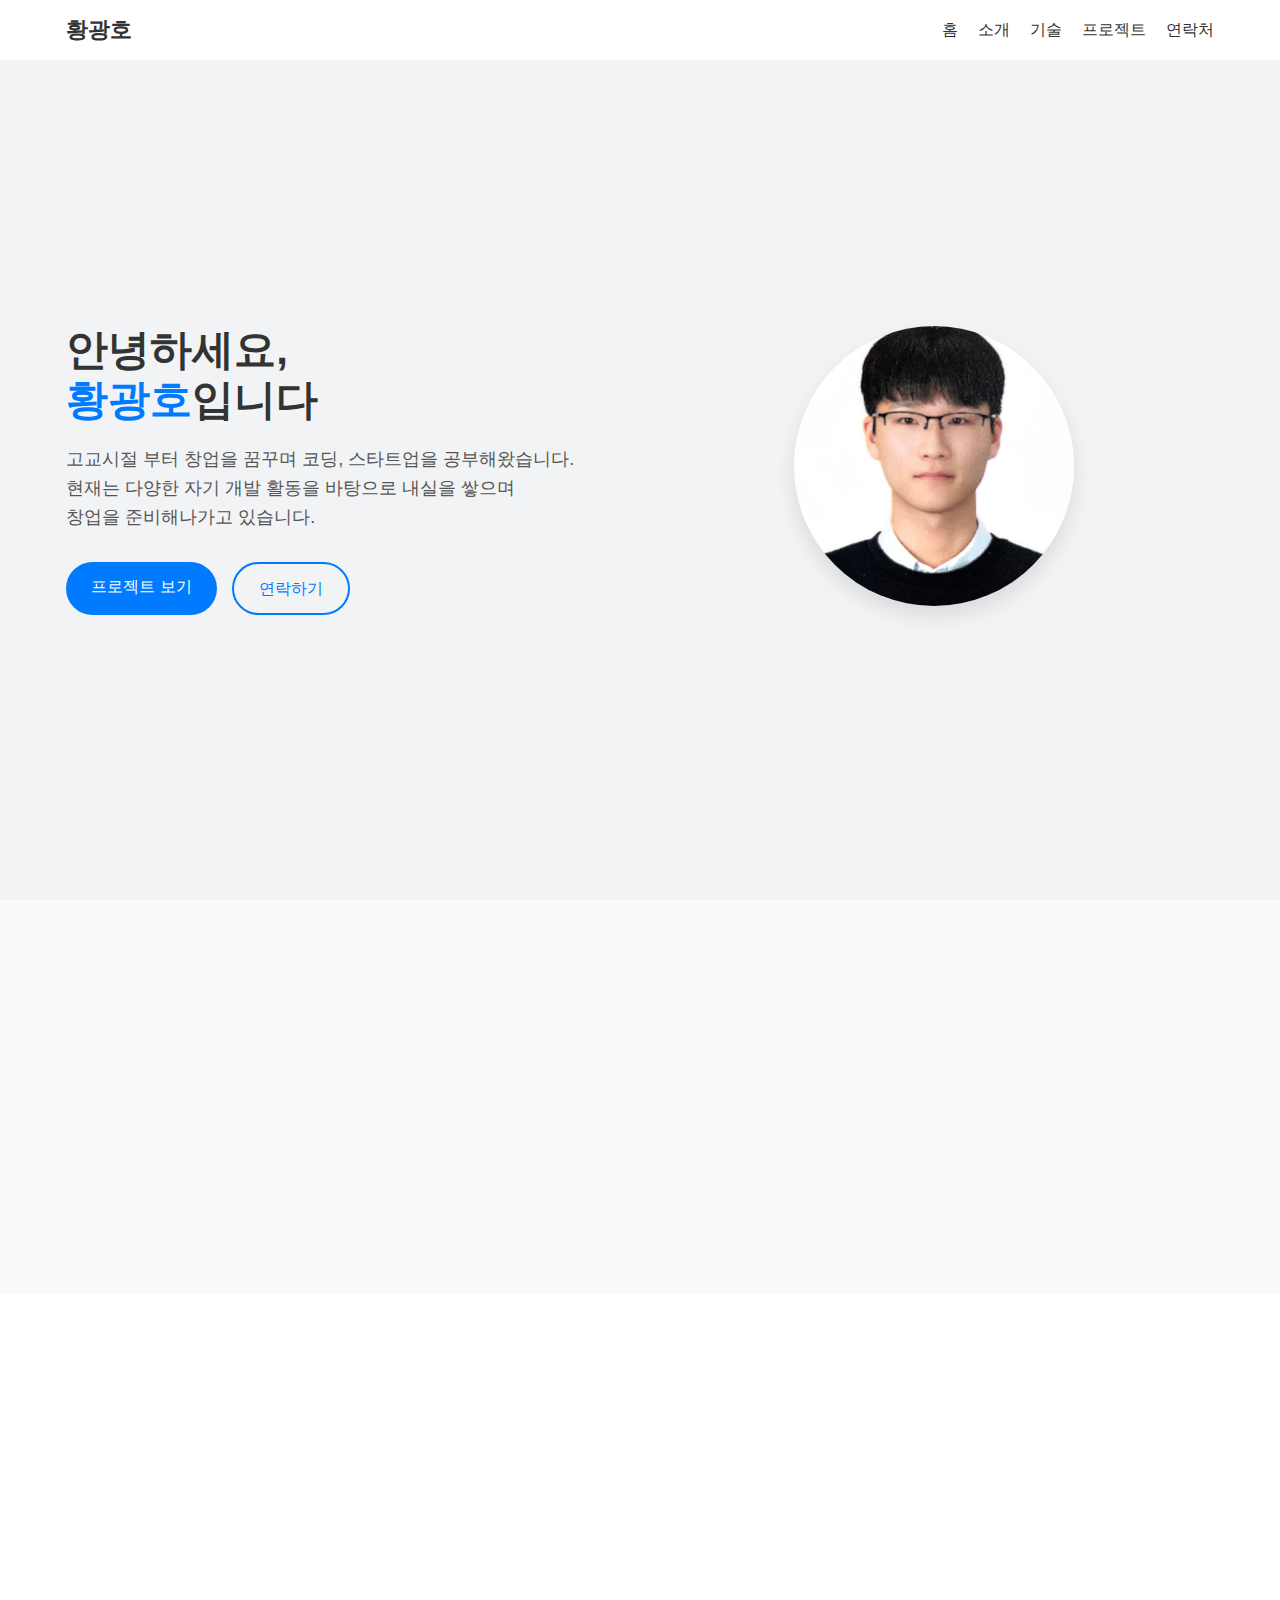
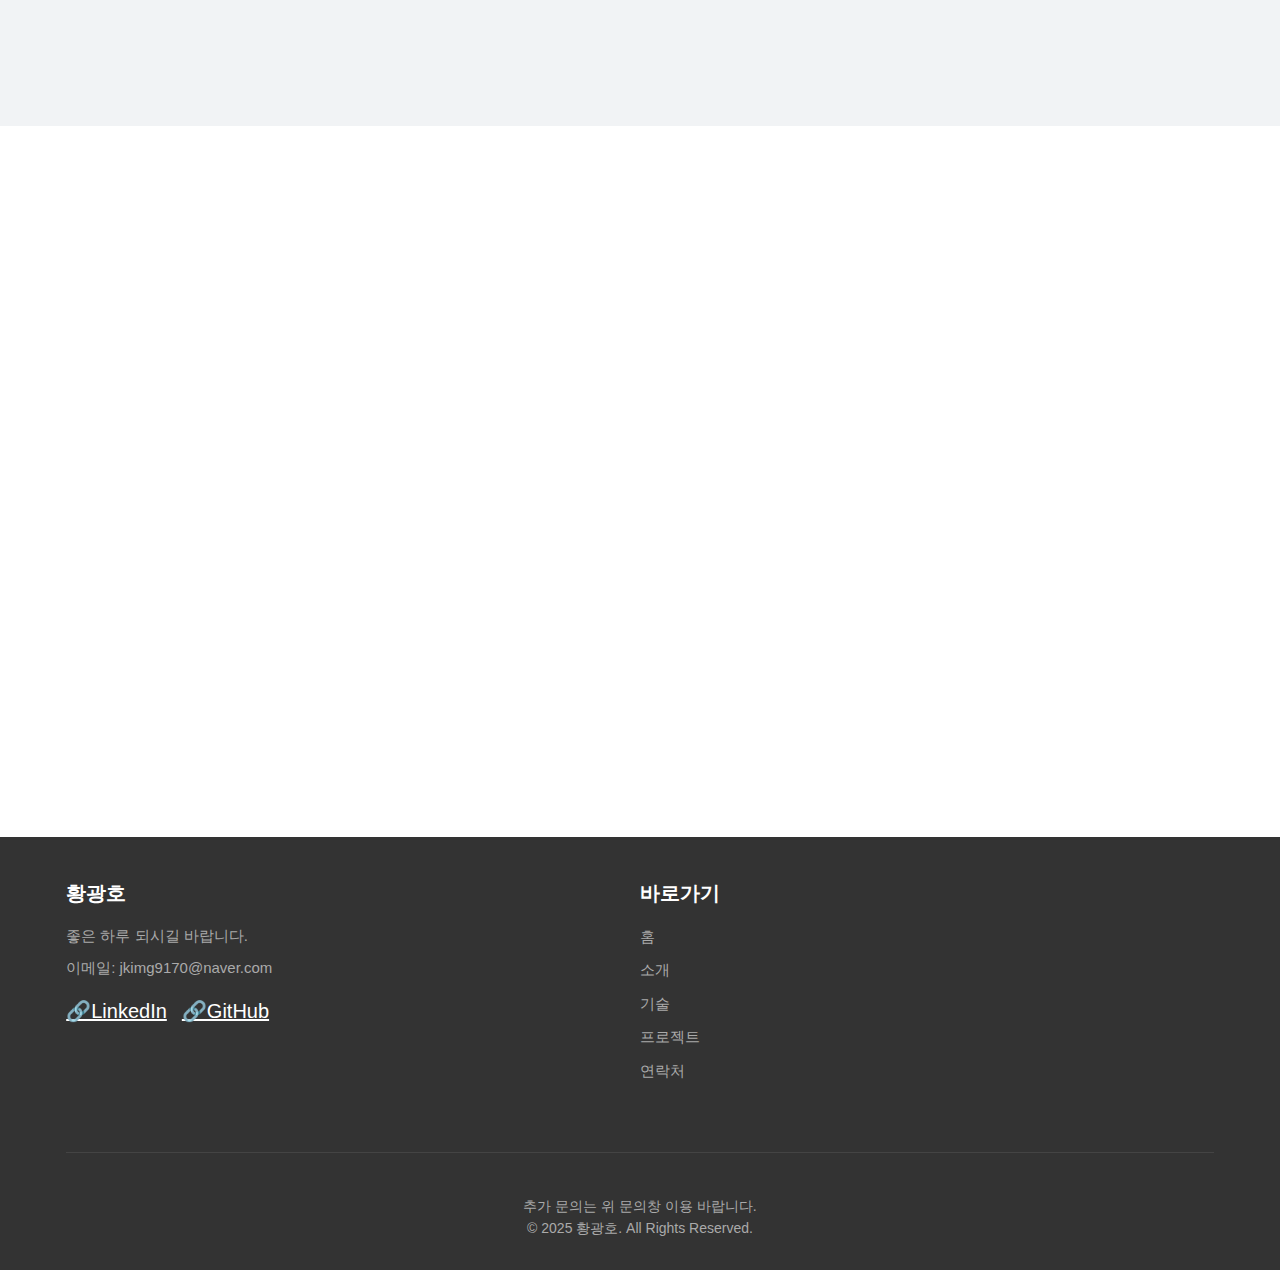
==== commit 38639644: "projects" ====
--- a/index.html
+++ b/index.html
@@ -674,118 +674,150 @@
     </div>
   </section>
   
-
-    <!-- 기술 섹션 -->
-    <section class="section skills" id="skills">
-        <div class="container">
-            <div class="section-title fade-in">
-                <h2>기술</h2>
-                <p>저의 전문 분야입니다</p>
-            </div>
-            <div class="skill-grid">
-                <div class="skill-item fade-in">
-                    <div class="skill-icon">💻</div>
-                    <h3>프론트엔드 개발</h3>
-                    <p>HTML, CSS, JavaScript를 활용한 반응형 웹 사이트 개발</p>
-                </div>
-                <div class="skill-item fade-in">
-                    <div class="skill-icon">🛠️</div>
-                    <h3>백엔드 개발</h3>
-                    <p>Node.js, Express를 활용한 서버 및 API 개발</p>
-                </div>
-                <div class="skill-item fade-in">
-                    <div class="skill-icon">🎨</div>
-                    <h3>UI/UX 디자인</h3>
-                    <p>사용자 중심의 인터페이스 디자인 및 프로토타이핑</p>
-                </div>
-                <div class="skill-item fade-in">
-                    <div class="skill-icon">📱</div>
-                    <h3>반응형 웹</h3>
-                    <p>모바일부터 데스크톱까지 모든 기기에 최적화된 웹 개발</p>
-                </div>
-                <div class="skill-item fade-in">
-                    <div class="skill-icon">🔍</div>
-                    <h3>SEO 최적화</h3>
-                    <p>검색 엔진 최적화를 통한 웹사이트 노출 향상</p>
-                </div>
-                <div class="skill-item fade-in">
-                    <div class="skill-icon">🚀</div>
-                    <h3>성능 최적화</h3>
-                    <p>웹사이트 로딩 속도 및 사용자 경험 개선</p>
-                </div>
-            </div>
-        </div>
-    </section>
-
-    <!-- 프로젝트 섹션 -->
-    <section class="section projects" id="projects">
-        <div class="container">
-            <div class="section-title fade-in">
-                <h2>프로젝트</h2>
-                <p>저의 최근 작업물입니다</p>
-            </div>
-            <div class="project-grid">
-                <div class="project-item fade-in">
-                    <img src="/api/placeholder/400/300" alt="프로젝트 이미지" class="project-image">
-                    <div class="project-content">
-                        <h3>포트폴리오 웹사이트</h3>
-                        <p>개인 포트폴리오를 위한 반응형 웹사이트 제작</p>
-                        <div class="project-tags">
-                            <span class="project-tag">HTML</span>
-                            <span class="project-tag">CSS</span>
-                            <span class="project-tag">JavaScript</span>
-                        </div>
-                        <a href="#" class="btn btn-outline">자세히 보기</a>
-                    </div>
-                </div>
-                <div class="project-item fade-in">
-                    <img src="/api/placeholder/400/300" alt="프로젝트 이미지" class="project-image">
-                    <div class="project-content">
-                        <h3>온라인 쇼핑몰</h3>
-                        <p>사용자 친화적인 인터페이스의 이커머스 웹사이트</p>
-                        <div class="project-tags">
-                            <span class="project-tag">HTML</span>
-                            <span class="project-tag">CSS</span>
-                            <span class="project-tag">JavaScript</span>
-                            <span class="project-tag">Node.js</span>
-                        </div>
-                        <a href="#" class="btn btn-outline">자세히 보기</a>
-                    </div>
-                </div>
-                <div class="project-item fade-in">
-                    <img src="/api/placeholder/400/300" alt="프로젝트 이미지" class="project-image">
-                    <div class="project-content">
-                        <h3>블로그 플랫폼</h3>
-                        <p>개인 블로그를 위한 맞춤형 CMS 개발</p>
-                        <div class="project-tags">
-                            <span class="project-tag">HTML</span>
-                            <span class="project-tag">CSS</span>
-                            <span class="project-tag">JavaScript</span>
-                            <span class="project-tag">Node.js</span>
-                        </div>
-                        <a href="#" class="btn btn-outline">자세히 보기</a>
-                    </div>
-                </div>
-            </div>
-        </div>
-    </section>
-        <!-- 학력 섹션 -->
-<section class="section" id="education">
+<!-- 기술 섹션 -->
+<section class="section skills" id="skills">
     <div class="container">
       <div class="section-title fade-in">
-        <h2>학력</h2>
+        <h2>기술</h2>
+        <p>꾸준히 성장하고 있는 저의 기술 역량입니다</p>
       </div>
-      <div class="fade-in" style="max-width: 800px; margin: 0 auto; font-size: 17px; line-height: 1.8;">
-        <ul style="list-style-type: disc; padding-left: 20px;">
-            <li><strong>부산관광고등학교</strong> (2021-23 졸업)</li>
-            <li><strong>전북대학교 경영학과</strong> (2024- 본교 재학 )</li>
-          <li><strong>서울대학교 경영학과</strong> (2025- 학점교류)</li>
-        </ul>
+      <div class="skill-grid">
+        <div class="skill-item fade-in">
+          <div class="skill-icon">💻</div>
+          <h3>프론트엔드</h3>
+          <p>HTML, CSS를 중심으로 웹 페이지를 만들고, JavaScript와 React/Next.js로 기본적인 기능 구현이 가능합니다.</p>
+        </div>
+        <div class="skill-item fade-in">
+          <div class="skill-icon">🛠️</div>
+          <h3>백엔드</h3>
+          <p>Node.js와 Express.js를 사용해 간단한 API 서버를 구축한 경험이 있으며, FastAPI로도 실습해보았습니다.</p>
+        </div>
+        <div class="skill-item fade-in">
+          <div class="skill-icon">🎨</div>
+          <h3>UI/UX</h3>
+          <p>Figma를 활용한 프로토타입 설계 및 사용자 흐름 설계에 익숙하며, 직관적인 디자인을 추구합니다.</p>
+        </div>
+        <div class="skill-item fade-in">
+          <div class="skill-icon">📱</div>
+          <h3>반응형 웹</h3>
+          <p>Tailwind CSS와 미디어 쿼리를 활용하여 다양한 화면 크기에 대응하는 레이아웃을 구현할 수 있습니다.</p>
+        </div>
+        <div class="skill-item fade-in">
+          <div class="skill-icon">🔍</div>
+          <h3>검색 최적화(SEO)</h3>
+          <p>기본적인 메타 태그 및 구조화된 마크업을 통해 검색엔진 최적화를 적용해 본 경험이 있습니다.</p>
+        </div>
+        <div class="skill-item fade-in">
+          <div class="skill-icon">🚀</div>
+          <h3>배포 및 협업</h3>
+          <p>Vercel, Render 등을 이용해 프로젝트를 배포해본 경험이 있으며, Git & GitHub을 통한 버전 관리도 익숙합니다.</p>
+        </div>
       </div>
     </div>
   </section>
-
+  <!-- 프로젝트 섹션 -->
+<section class="section projects" id="projects">
+    <div class="container">
+      <div class="section-title fade-in">
+        <h2>프로젝트</h2>
+        <p>제가 직접 수행한 주요 프로젝트입니다</p>
+      </div>
+      <div class="project-grid">
+        <div class="project-item fade-in">
+          <img src="/port.png" alt="포트폴리오 사이트" class="project-image">
+          <div class="project-content">
+            <h3>포트폴리오 웹사이트 제작</h3>
+            <p>자기소개, 프로젝트, 기술을 소개하는 반응형 웹사이트를 직접 설계하고 개발하여 배포함</p>
+            <div class="project-tags">
+              <span class="project-tag">HTML</span>
+              <span class="project-tag">CSS</span>
+              <span class="project-tag">JavaScript</span>
+              <span class="project-tag">Vercel</span>
+            </div>
+            <a href="https://hwang-hwang.vercel.app/" target="_blank" class="btn btn-outline">사이트 방문</a>
+          </div>
+        </div>
+
+
+        <div class="project-item fade-in">
+            <img src="/vico.png" alt="IT 교육 봉사" class="project-image">
+            <div class="project-content">
+              <h3>IT 교육 봉사 - 웹사이트 제작 수업</h3>
+              <p>콜롬비아 현지에서 포트폴리오 웹사이트 제작 교육, HTML/CSS 기초 교육 및 멘토링</p>
+              <div class="project-tags">
+                <span class="project-tag">HTML</span>
+                <span class="project-tag">CSS</span>
+                <span class="project-tag">교육활동</span>
+              </div>
+              <a href="https://viva-koco.vercel.app/" class="btn btn-outline">자세히 보기</a>
+            </div>
+          </div>
+          
+          <div class="project-item fade-in">
+            <img src="/to.png" alt="토마토 품질 예측 시스템" class="project-image">
+            <div class="project-content">
+              <h3>토마토 품질 예측 시스템</h3>
+              <p>농작물 생육 데이터를 활용해 머신러닝 모델(RandomForest)로 품질 예측 및 QR 인증 시스템 구축</p>
+              <div class="project-tags">
+                <span class="project-tag">Python</span>
+                <span class="project-tag">RandomForest</span>
+                <span class="project-tag">데이터 분석</span>
+              </div>
+              <a href="https://growth-data-analysis.vercel.app/" class="btn btn-outline">자세히 보기</a>
+            </div>
+          </div>
+          
   
+        <div class="project-item fade-in">
+          <img src="/jan.png" alt="잔물결 프로젝트" class="project-image">
+          <div class="project-content">
+            <h3>잔물결 - 노인·돌봄인 매칭 웹서비스</h3>
+            <p>Next.js, Express.js를 활용하여 노인과 돌봄 인력을 연결하는 플랫폼 MVP 제작</p>
+            <div class="project-tags">
+              <span class="project-tag">Next.js</span>
+              <span class="project-tag">Express.js</span>
+              <span class="project-tag">MongoDB</span>
+            </div>
+            <a href="https://www.linkedin.com/posts/hwang-gh_2025-%EB%B8%94%EB%A0%88%EC%9D%B4%EB%B2%84%EC%8A%A4-mvp-%EA%B0%9C%EB%B0%9C-%ED%95%B4%EC%BB%A4%ED%86%A4-%ED%85%8C%ED%81%AC-%EC%9D%B8%EC%82%AC%EC%9D%B4%ED%8A%B8%EC%83%81-%EC%88%98%EC%83%81-%ED%86%A0%EC%9D%B4-activity-7300801488228913153--jw8?utm_source=share&utm_medium=member_desktop&rcm=ACoAAEBbebQB789FrQQYAaVPUEkfiZ9UCDrpxNo" class="btn btn-outline">자세히 보기</a>
+          </div>
+        </div>
+  
+        <div class="project-item fade-in">
+          <img src="/jo.png" alt="AI 유해조류 퇴치 시스템" class="project-image">
+          <div class="project-content">
+            <h3>AI 기반 유해조류 퇴치 시스템</h3>
+            <p>AI 객체 인식 기술과 대시보드 시각화를 통해 공항 및 농가의 새 피해를 줄이는 솔루션 개발</p>
+            <div class="project-tags">
+              <span class="project-tag">Teachable Machine</span>
+              <span class="project-tag">JavaScript</span>
+              <span class="project-tag">Dashboard</span>
+            </div>
+            <a href="https://bird-ai-rho.vercel.app/" class="btn btn-outline">자세히 보기</a>
+          </div>
+        </div>
+  
+        <div class="project-item fade-in">
+          <img src="/lstm.png" alt="LSTM 주가 예측 시스템" class="project-image">
+          <div class="project-content">
+            <h3>LSTM 기반 주가 예측 시스템</h3>
+            <p>yfinance API와 LSTM 모델을 활용한 주가 예측 시스템 구현 및 FastAPI로 API 서비스 구축</p>
+            <p> 개인 프로젝트임으로 관심있으시다면 연락부탁드립니다.</p>
+            <div class="project-tags">
+              <span class="project-tag">Python</span>
+              <span class="project-tag">LSTM</span>
+              <span class="project-tag">FastAPI</span>
+              <span class="project-tag">yfinance</span>
+            </div>
+            <a href="#" class="btn btn-outline">자세히 보기</a>
+          </div>
+        </div>
+      </div>
+    </div>
+  </section>
+  
+
+
+
 
     <!-- 연락처 섹션 -->
     <section class="section contact" id="contact">
